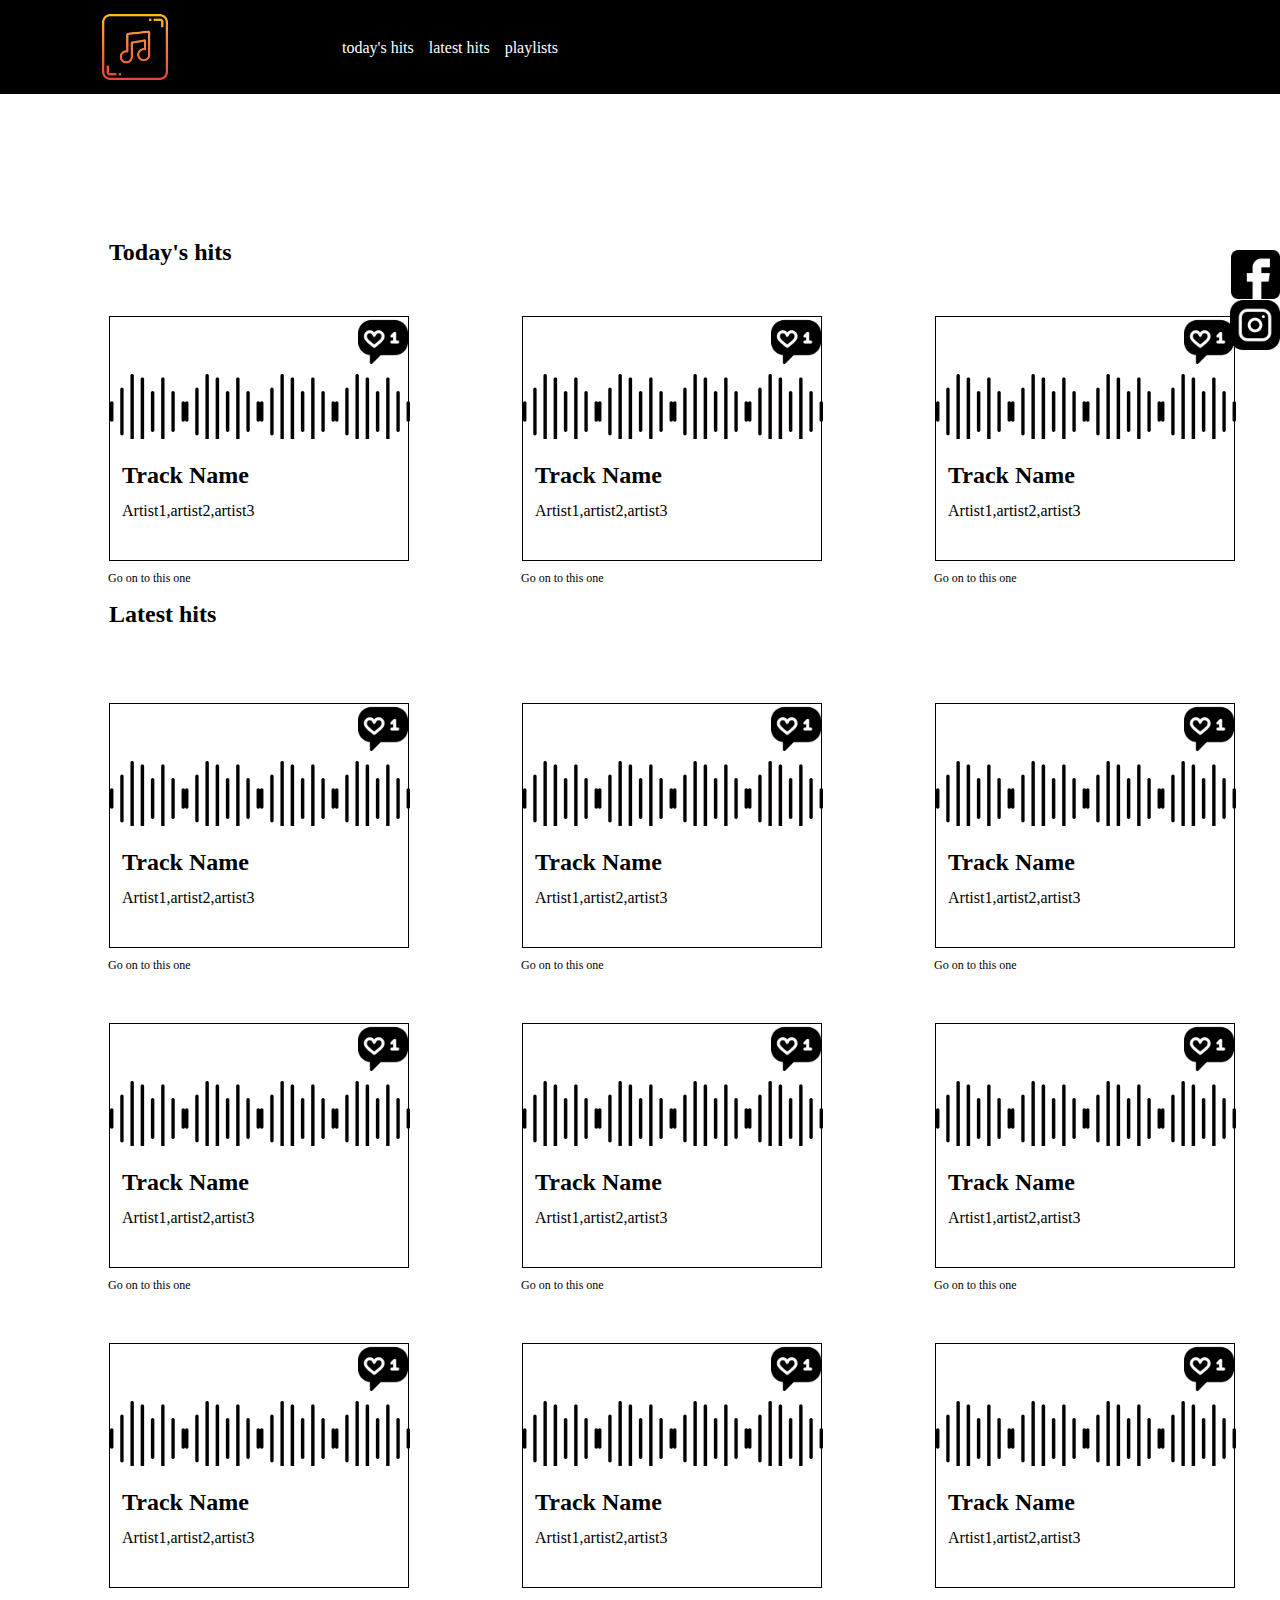
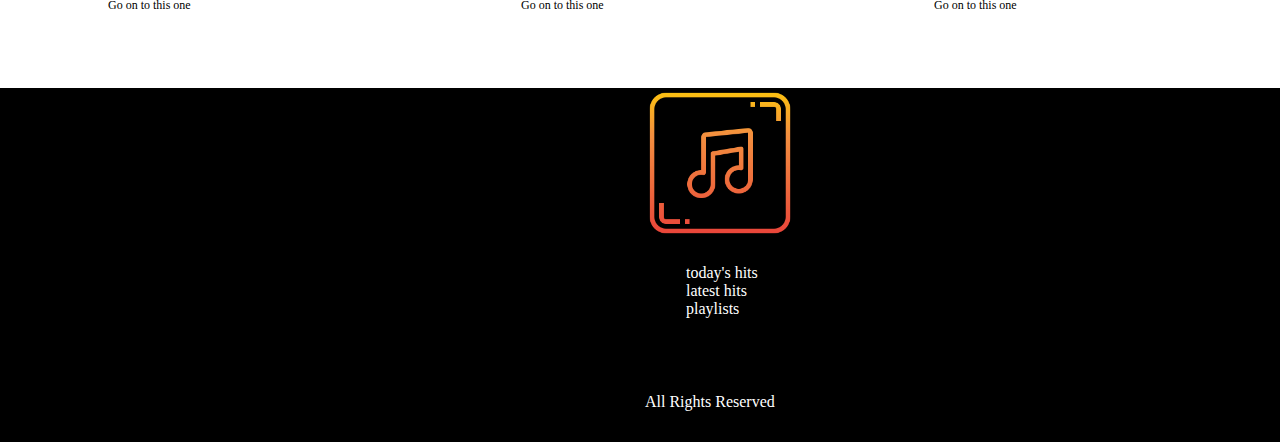
==== index.html @ 61a55c8d "Homework 6.1" ====
<!DOCTYPE html>
<html lang="en">
<head>
    <meta charset="UTF-8">
    <meta http-equiv="X-UA-Compatible" content="IE=edge">
    <meta name="viewport" content="width=device-width, initial-scale=1.0">
    <link rel="stylesheet" href="css/style.css">
    <title>Document</title>
</head>
<body>
    <header>
        <nav>
            <div class="nav-logo"></div>
            <ul>
                <li><a href="#">today's hits</a></li>
                <li><a href="#">latest hits</a></li>
                <li><a href="#">playlists</a></li>
            </ul>
        </nav>
    </header>
    <main>
        <h1 class="page-one__title">Today's hits</h1>
        <article class="content-today">
            <div class="like"></div>
            <div class="wave"></div>
            <h2 class="pages-one__title-two">Track Name</h2>
            <p>Artist1,artist2,artist3</p>
            <div class="more"><p><a href="more.html">Go on to this one</a></p></div>
        </article>

        <article class="content-today">
            <div class="like"></div>
            <div class="wave"></div>
            <h2 class="pages-one__title-two">Track Name</h2>
            <p>Artist1,artist2,artist3</p>
            <div class="more"><p><a href="more.html">Go on to this one</a></p></div>
        </article>

        <article class="content-today">
            <div class="like"></div>
            <div class="wave"></div>
            <h2 class="pages-one__title-two">Track Name</h2>
            <p>Artist1,artist2,artist3</p>
            <div class="more"><p><a href="more.html">Go on to this one</a></p></div>
        </article>
        <h2 class="two-category">Latest hits</h2>
        <article class="content-latest">
            <div class="like"></div>
            <div class="wave"></div>
            <h2 class="pages-one__title-two">Track Name</h2>
            <p>Artist1,artist2,artist3</p>
            <div class="more"><p><a href="more.html">Go on to this one</a></p></div>
        </article>

        <article class="content-latest">
            <div class="like"></div>
            <div class="wave"></div>
            <h2 class="pages-one__title-two">Track Name</h2>
            <p>Artist1,artist2,artist3</p>
            <div class="more"><p><a href="more.html">Go on to this one</a></p></div>
        </article>

        <article class="content-latest">
            <div class="like"></div>
            <div class="wave"></div>
            <h2 class="pages-one__title-two">Track Name</h2>
            <p>Artist1,artist2,artist3</p>
            <div class="more"><p><a href="more.html">Go on to this one</a></p></div>
        </article>

        <article class="content-latest">
            <div class="like"></div>
            <div class="wave"></div>
            <h2 class="pages-one__title-two">Track Name</h2>
            <p>Artist1,artist2,artist3</p>
            <div class="more"><p><a href="more.html">Go on to this one</a></p></div>
        </article>

        <article class="content-latest">
            <div class="like"></div>
            <div class="wave"></div>
            <h2 class="pages-one__title-two">Track Name</h2>
            <p>Artist1,artist2,artist3</p>
            <div class="more"><p><a href="more.html">Go on to this one</a></p></div>
        </article>

        <article class="content-latest">
            <div class="like"></div>
            <div class="wave"></div>
            <h2 class="pages-one__title-two">Track Name</h2>
            <p>Artist1,artist2,artist3</p>
            <div class="more"><p><a href="more.html">Go on to this one</a></p></div>
        </article>

        <article class="content-latest">
            <div class="like"></div>
            <div class="wave"></div>
            <h2 class="pages-one__title-two">Track Name</h2>
            <p>Artist1,artist2,artist3</p>
            <div class="more"><p><a href="more.html">Go on to this one</a></p></div>
        </article>

        <article class="content-latest">
            <div class="like"></div>
            <div class="wave"></div>
            <h2 class="pages-one__title-two">Track Name</h2>
            <p>Artist1,artist2,artist3</p>
            <div class="more"><p><a href="more.html">Go on to this one</a></p></div>
        </article>

        <article class="content-latest">
            <div class="like"></div>
            <div class="wave"></div>
            <h2 class="pages-one__title-two">Track Name</h2>
            <p>Artist1,artist2,artist3</p>
            <div class="more"><p><a href="more.html">Go on to this one</a></p></div>
        </article>

        <div class="social">
            <div class="fb"></div>
            <div class="inst"></div>
        </div>
    </main>
    <footer>
        <div class="footer-logo"></div>
        <nav class="footer-nav">
            <ul>
                <li><a href="">today's hits</a></li>
                <li><a href="">latest hits</a></li>
                <li><a href="">playlists</a></li>
            </ul>
        </nav> 
        <div class="rights"><p class="bk">All Rights Reserved</p></div>
    </footer>
</body>
</html>
---- css/style.css ----
* {
    margin: 0;
    padding: 0;
    list-style-type: none;
    text-decoration: none;
    box-sizing: border-box;
}

header {
    width: 100%;
    height: 94px;
    background-color: #000000;
    padding-top: 12px;
}

.nav-logo {
    width: 70px;
    height: 70px;
    background-image: url(../img/music-note.png);
    background-repeat: no-repeat;
    background-size: 100%;
    text-indent: -99999999px;
    margin-left: 100px;
    padding: 0;
    display: inline-block;
}

nav ul {
    padding-left: 168px;
    margin-bottom: 25px;
    display: inline-block;
}

header li {
    float: left;
    margin-right: 15px;
}

nav li a {
    color: #ffffff;
}

header nav li:hover {
    border-bottom: 1px solid #ffffff;
}
.page-one__title {
    font-size: 24px;
    color: #000000;
    margin-top: 145px;
    padding-bottom: 50px;
    margin-left: 109px;
}

article {
    clear: both;
    width: 300px;
    height: 244.96px;
    border: 1px solid #000000;
    margin-left: 109px;
    position: relative;
}

.like {
    position: absolute;
    top: 0;
    right: 0;
    width: 50px;
    height: 50px;
    background-image: url(../img/like.png);
    background-repeat: no-repeat;
    background-size: 100%;
}

.like:hover {
    background-image: url(../img/like\ 2.png);
    cursor: pointer;
}

.wave {
    width: 300px;
    height: 65px;
    background-image: url(../img/sound.png);
    background-size: 25%;
    margin-top: 57px;
}

article h2 {
    margin-top: 23px;
    margin-left: 12px;
}

main p {
    margin-top: 13px;
    margin-left: 12px;
}

.more {
    position: absolute;
    font-size: 12px;
    margin-top: 38px;
    margin-left: -14px;
}

.more a {
    color: #000000;
}

.two-category {
    font-size: 24px;
    margin-top: 22px;
    margin-left: 109px;
}

.content-today {
display: inline-block;
}

.content-today:hover .more {
    border-bottom: 1px solid #000000;
    width: 50%;
}

.two-category {
    margin-top: 40px;
    margin-left: 109px;
}

.content-latest {
    display: inline-block;
    margin-top: 75px;
}

.content-latest:hover .more {
    border-bottom: 1px solid #000000;
    width: 50%;
}

footer {
    margin-top: 100px;
    width: 100%;
    height: 354px;
    background-color: #000000;
}

.footer-logo {
    width: 150px;
    height: 150px;
    background-image: url(../img/music-note.png);
    background-repeat: no-repeat;
    background-size: 100%;
    margin-top: 27px;
    margin-left: 645px;
}

.footer-nav {
    padding-top: 26px;
    padding-left: 518px;
}

footer nav li:hover {
    border-bottom: 1px solid #ffffff;
}

.rights {
    margin-top: 50px;
    margin-left: 645px;
}

.rights p {
    color: #ffffff
}

.social {
    width: 50px;
    height: 100px;
    position: fixed;
    top: 300px;
    right: 0;
    z-index: 2;
    /* background-color: red; */
}

.fb {
    width: 49px;
    height: 49px;
    background-image: url(../img/fb.png);
    background-repeat: no-repeat;
    background-size: 100%;
    position: fixed;
    top: 250px;
    right: 0;
    z-index: 2
}

.fb:hover {
    background-image: url(../img/facebookhover.png);
    cursor: pointer;
}

.inst {
    width: 50px;
    height: 50px;
    background-image: url(../img/instagram.png);
    background-repeat: no-repeat;
    background-size: 100%;
    position: fixed;
    top: 300px;
    right: 0;
    z-index: 2
}

.inst:hover {
    background-image: url(../img/instagramhover.png);
    cursor: pointer;
}


/* 2 pages */

.two-pages__header {
    margin-bottom: 145px;
}

.two-pages {
    margin-left: 100px;
}

.page-two__title {
    font-size: 24px;
}

.section-numb {
    width: 380px;
    height: 361px;
    display: inline-block;
    margin-left: 157px;
}

section:hover {
    background-color: #c2c2c2;
    box-shadow: -5px -5px 10px 10px #c2c2c2;
    cursor: pointer;
}

.section-numb__content{
    font-size: 18px;
    margin-top: 51px;
    display: inline-block;
    margin-right: 157px;
    letter-spacing: inherit;
    word-spacing: 3px;
    line-height: 120%
}

.pages-two__waves {
    width: 300px;
    height: 65px;
    background-image: url(../img/sound.png);
    background-size: 25%;
    margin-left: 450px;
}

.section-alp {
    margin-top: 108px;
    display: inline-block;
    margin-right: 44px;
}

.section-alp:last-child {
    margin-right: 0;
}

.section-numb__content-small {
    font-size: 18px;
    margin-top: 51px;
    display: inline-block;
    margin-right: 44px;
    letter-spacing: inherit;
    word-spacing: 3px;
    line-height: 120%
}

.pages-two__waves-two {
    width: 300px;
    height: 65px;
    background-image: url(../img/sound.png);
    background-size: 25%;
    margin-left: 450px;
    margin-top: 138px;
}

.end {
    font-size: 24px;
    color: #000000;
    margin-top: 107px;
    margin-left: 430px;
}
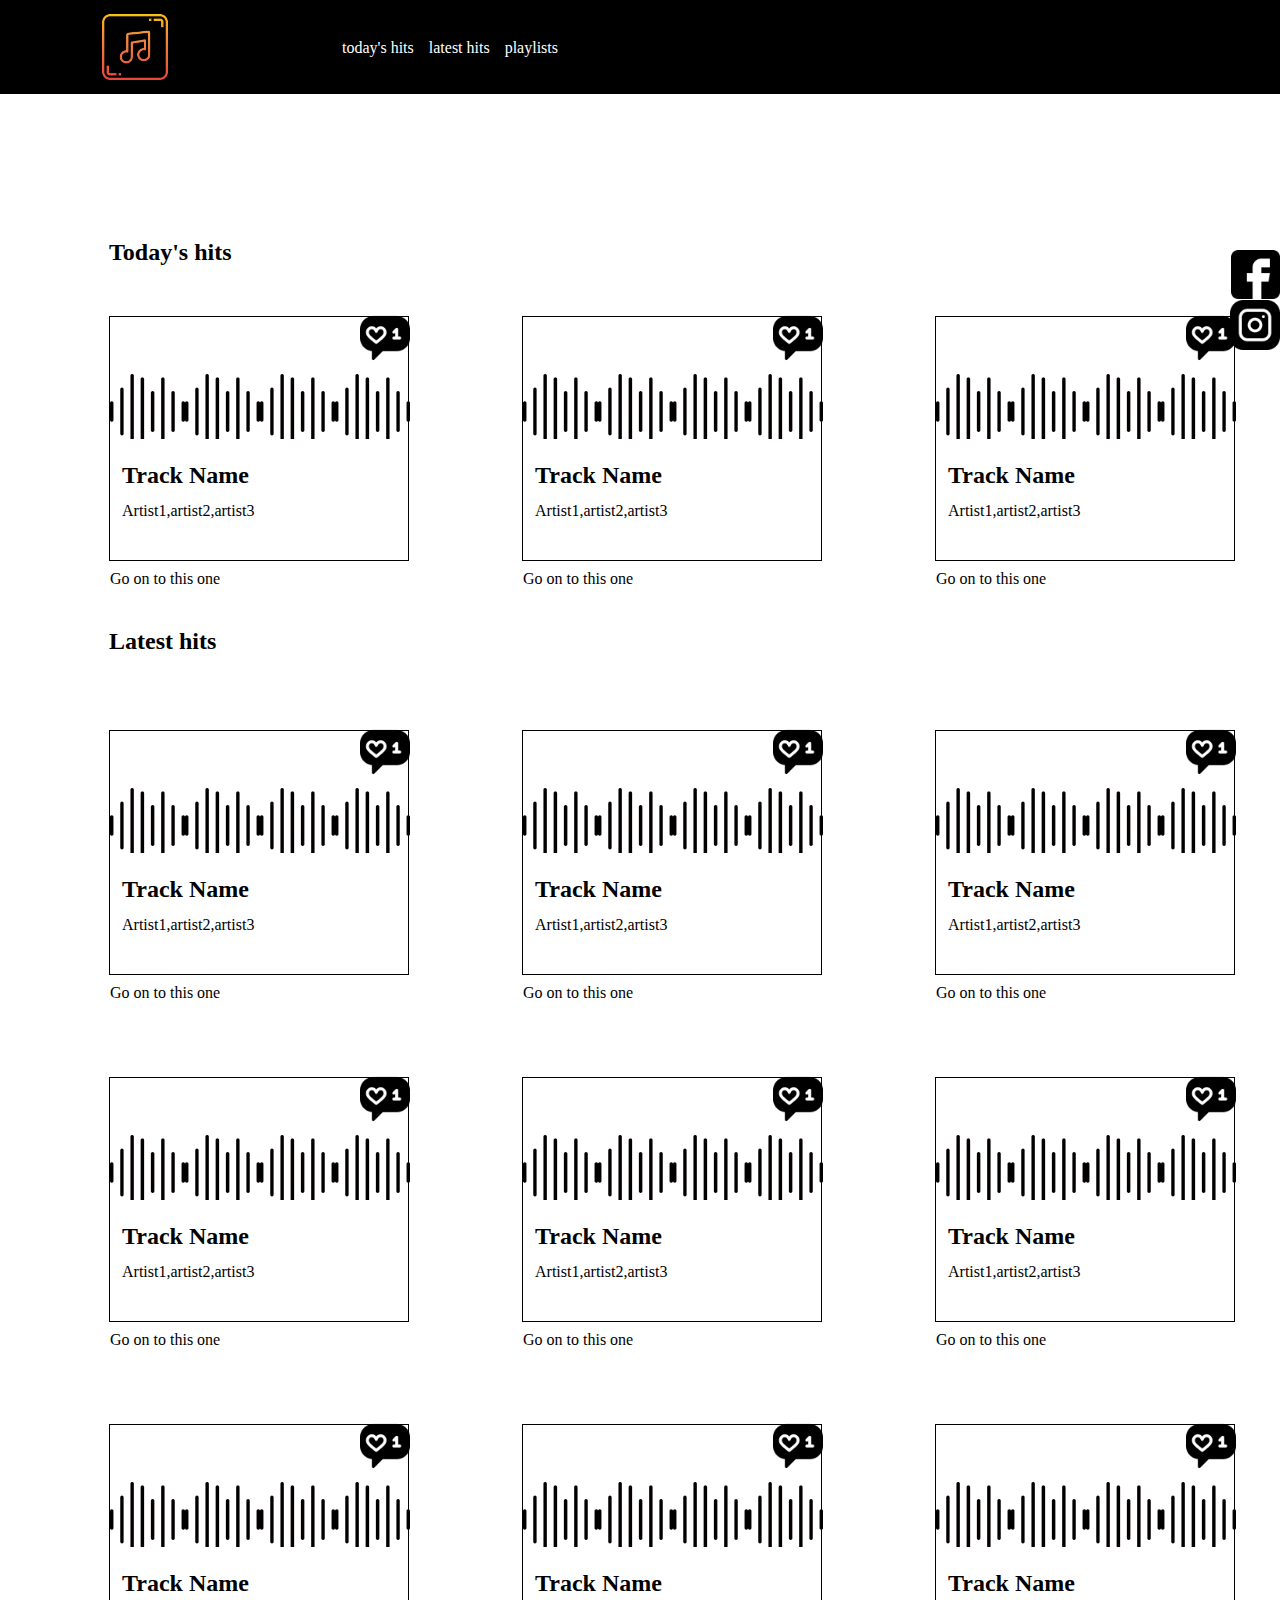
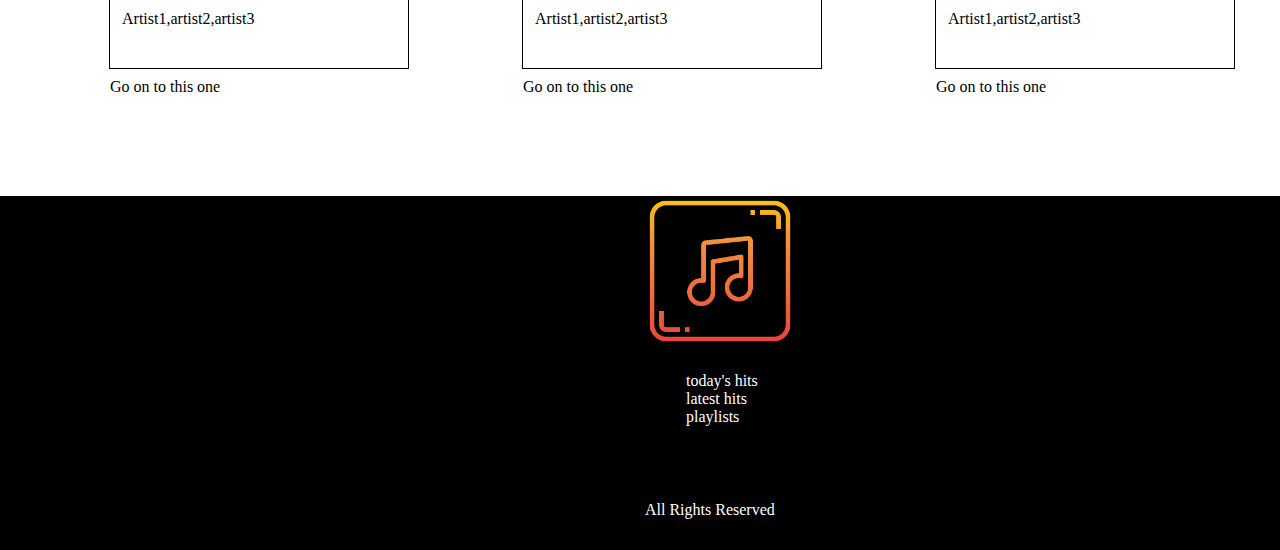
==== commit 3284d628: "Hover's" ====
--- a/index.html
+++ b/index.html
@@ -25,7 +25,7 @@
             <div class="wave"></div>
             <h2 class="pages-one__title-two">Track Name</h2>
             <p>Artist1,artist2,artist3</p>
-            <div class="more"><p><a href="more.html">Go on to this one</a></p></div>
+            <a href="more.html">Go on to this one</a>
         </article>
 
         <article class="content-today">
@@ -33,7 +33,7 @@
             <div class="wave"></div>
             <h2 class="pages-one__title-two">Track Name</h2>
             <p>Artist1,artist2,artist3</p>
-            <div class="more"><p><a href="more.html">Go on to this one</a></p></div>
+            <a href="more.html">Go on to this one</a>
         </article>
 
         <article class="content-today">
@@ -41,7 +41,7 @@
             <div class="wave"></div>
             <h2 class="pages-one__title-two">Track Name</h2>
             <p>Artist1,artist2,artist3</p>
-            <div class="more"><p><a href="more.html">Go on to this one</a></p></div>
+            <a href="more.html">Go on to this one</a>
         </article>
         <h2 class="two-category">Latest hits</h2>
         <article class="content-latest">
@@ -49,7 +49,7 @@
             <div class="wave"></div>
             <h2 class="pages-one__title-two">Track Name</h2>
             <p>Artist1,artist2,artist3</p>
-            <div class="more"><p><a href="more.html">Go on to this one</a></p></div>
+            <a href="more.html">Go on to this one</a>
         </article>
 
         <article class="content-latest">
@@ -57,7 +57,7 @@
             <div class="wave"></div>
             <h2 class="pages-one__title-two">Track Name</h2>
             <p>Artist1,artist2,artist3</p>
-            <div class="more"><p><a href="more.html">Go on to this one</a></p></div>
+            <a href="more.html">Go on to this one</a>
         </article>
 
         <article class="content-latest">
@@ -65,7 +65,7 @@
             <div class="wave"></div>
             <h2 class="pages-one__title-two">Track Name</h2>
             <p>Artist1,artist2,artist3</p>
-            <div class="more"><p><a href="more.html">Go on to this one</a></p></div>
+            <a href="more.html">Go on to this one</a>
         </article>
 
         <article class="content-latest">
@@ -73,7 +73,7 @@
             <div class="wave"></div>
             <h2 class="pages-one__title-two">Track Name</h2>
             <p>Artist1,artist2,artist3</p>
-            <div class="more"><p><a href="more.html">Go on to this one</a></p></div>
+            <a href="more.html">Go on to this one</a>
         </article>
 
         <article class="content-latest">
@@ -81,7 +81,7 @@
             <div class="wave"></div>
             <h2 class="pages-one__title-two">Track Name</h2>
             <p>Artist1,artist2,artist3</p>
-            <div class="more"><p><a href="more.html">Go on to this one</a></p></div>
+            <a href="more.html">Go on to this one</a>
         </article>
 
         <article class="content-latest">
@@ -89,7 +89,7 @@
             <div class="wave"></div>
             <h2 class="pages-one__title-two">Track Name</h2>
             <p>Artist1,artist2,artist3</p>
-            <div class="more"><p><a href="more.html">Go on to this one</a></p></div>
+            <a href="more.html">Go on to this one</a>
         </article>
 
         <article class="content-latest">
@@ -97,7 +97,7 @@
             <div class="wave"></div>
             <h2 class="pages-one__title-two">Track Name</h2>
             <p>Artist1,artist2,artist3</p>
-            <div class="more"><p><a href="more.html">Go on to this one</a></p></div>
+            <a href="more.html">Go on to this one</a>
         </article>
 
         <article class="content-latest">
@@ -105,7 +105,7 @@
             <div class="wave"></div>
             <h2 class="pages-one__title-two">Track Name</h2>
             <p>Artist1,artist2,artist3</p>
-            <div class="more"><p><a href="more.html">Go on to this one</a></p></div>
+            <a href="more.html">Go on to this one</a>
         </article>
 
         <article class="content-latest">
@@ -113,7 +113,7 @@
             <div class="wave"></div>
             <h2 class="pages-one__title-two">Track Name</h2>
             <p>Artist1,artist2,artist3</p>
-            <div class="more"><p><a href="more.html">Go on to this one</a></p></div>
+            <a href="more.html">Go on to this one</a>
         </article>
 
         <div class="social">
--- a/css/style.css
+++ b/css/style.css
@@ -62,8 +62,8 @@
 
 .like {
     position: absolute;
-    top: 0;
-    right: 0;
+    top: -4px;
+    left: 84%;
     width: 50px;
     height: 50px;
     background-image: url(../img/like.png);
@@ -94,14 +94,9 @@
     margin-left: 12px;
 }
 
-.more {
-    position: absolute;
-    font-size: 12px;
-    margin-top: 38px;
-    margin-left: -14px;
-}
-
-.more a {
+main a {
+    display: block;
+    margin: 50px 0;
     color: #000000;
 }
 
@@ -112,10 +107,10 @@
 }
 
 .content-today {
-display: inline-block;
-}
-
-.content-today:hover .more {
+    display: inline-block;
+}
+
+.content-today:hover a{
     border-bottom: 1px solid #000000;
     width: 50%;
 }
@@ -130,7 +125,7 @@
     margin-top: 75px;
 }
 
-.content-latest:hover .more {
+.content-latest:hover a {
     border-bottom: 1px solid #000000;
     width: 50%;
 }
